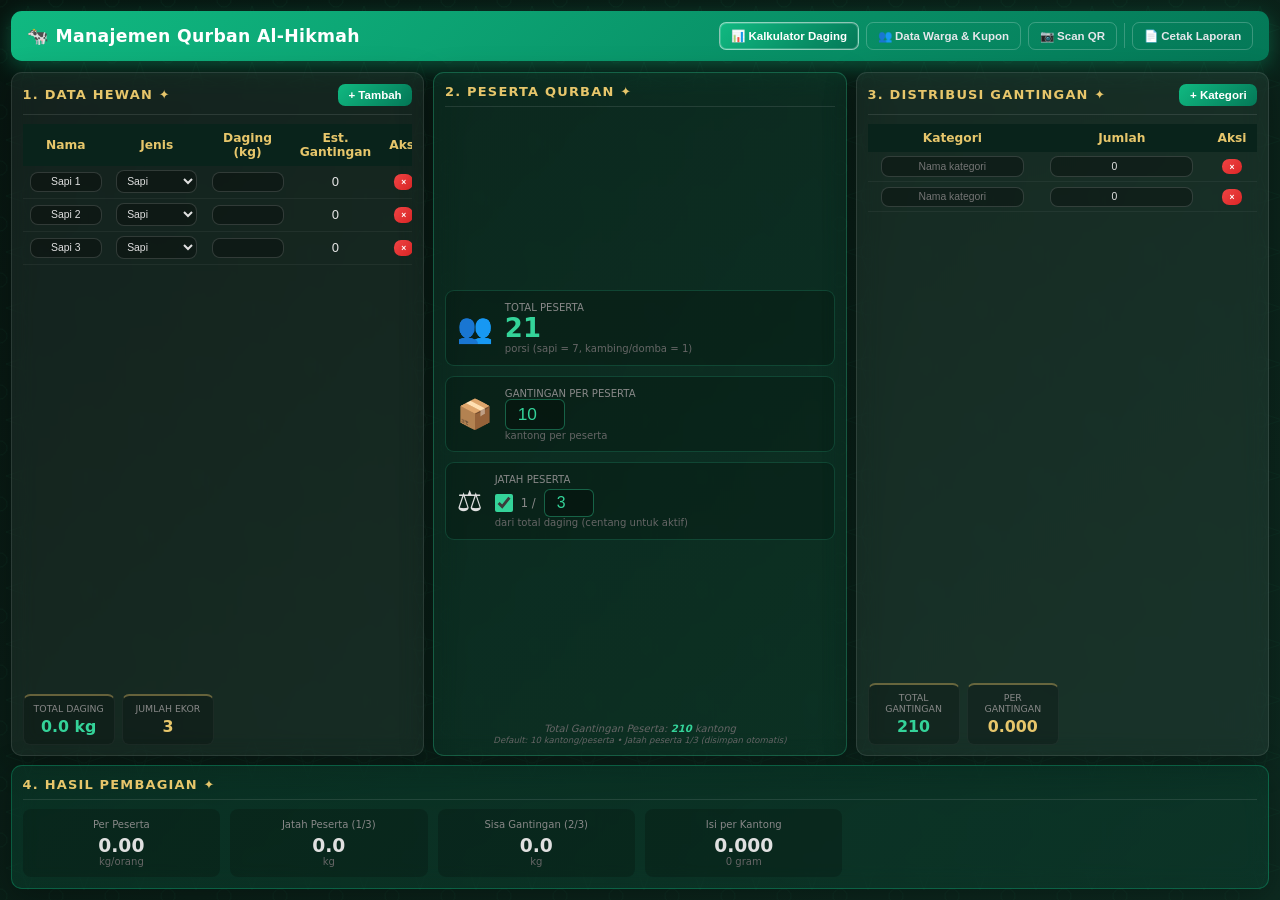
==== public/index.html @ 29c6ff83 "Backend dan penyimpanan Firebase (Hosting + Firestore) Co-authored-by: asepbudi2909-bot <asepbudi290" ====
<!DOCTYPE html>
<html lang="id">
<head>
<meta charset="UTF-8">
<meta name="viewport" content="width=device-width, initial-scale=1.0">
<title>Perhitungan Qurban AL-HIKMAH</title>
<link rel="stylesheet" href="assets/style.css">
<style>
body { height: 100vh; overflow: hidden; }

.main {
  display: grid;
  grid-template-columns: 1fr 1fr 1fr;
  grid-template-rows: 1fr auto;
  gap: 0.625rem;
  flex: 1;
  min-height: 0;
}

.panel { overflow: hidden; }

.main table th, .main table td { text-align: center; }
.main table td { padding: 0.3125rem 0.5rem; }

input[type="number"], input[type="text"] {
  padding: 0.25rem 0.375rem;
  text-align: center;
  font-size: 0.85em;
}

input.hewan-nama, input.hewan-daging { width: 5rem; }
select.hewan-jenis {
  width: 5.625rem;
  padding: 4px 6px;
  font-size: 0.85em;
  cursor: pointer;
}

.btn-danger { padding: 0.1875rem 0.5rem; font-size: 0.7em; }

.table-wrap { flex: 1; overflow-y: auto; min-height: 0; }

.stat-box {
  display: grid;
  grid-template-columns: repeat(4, 1fr);
  gap: 0.5rem;
  margin-top: auto;
}

.stat .label { font-size: 0.65em; color: #888; text-transform: uppercase; margin-bottom: 3px; }
.stat .value { font-size: 1.1em; font-weight: 600; color: #34d399; }
.stat .value.purple { color: #e7c66b; }
.stat .value.blue { color: #2dd4bf; }
.stat .value.orange { color: #fbbf24; }

.result-panel {
  grid-column: 1 / -1;
  background: linear-gradient(135deg, rgba(16, 185, 129, 0.12), rgba(4, 120, 87, 0.12));
  border: 1px solid rgba(16, 185, 129, 0.35);
}

.result-grid {
  display: grid;
  grid-template-columns: repeat(6, 1fr);
  gap: 10px;
}

.result-item {
  background: rgba(0,0,0,0.2);
  border-radius: 8px;
  padding: 10px;
  text-align: center;
}

.result-item .label { font-size: 0.7em; color: #888; margin-bottom: 5px; }
.result-item .value { font-size: 1.3em; font-weight: 700; }
.result-item .unit { font-size: 0.7em; color: #666; }

.peserta-panel { background: linear-gradient(135deg, rgba(52, 211, 153, 0.08), rgba(16, 185, 129, 0.08)); border-color: rgba(52, 211, 153, 0.3); }

.peserta-info { display: flex; flex-direction: column; gap: 10px; flex: 1; justify-content: center; }

.peserta-card {
  background: rgba(0,0,0,0.2);
  border: 1px solid rgba(52, 211, 153, 0.2);
  border-radius: 0.625rem;
  padding: 0.75rem;
  display: flex;
  align-items: center;
  gap: 12px;
  transition: all 0.2s;
}

.peserta-card:hover { transform: translateY(-2px); box-shadow: 0 4px 12px rgba(52, 211, 153, 0.2); }

.peserta-icon { font-size: 2em; }

.peserta-detail { text-align: left; }
.peserta-detail .label { font-size: 0.7em; color: #888; text-transform: uppercase; }
.peserta-detail .value.big { font-size: 1.8em; font-weight: 700; color: #34d399; }
.peserta-detail .unit { font-size: 0.7em; color: #666; }

.help { font-size: 0.7em; color: #666; margin-top: 5px; font-style: italic; }
</style>
</head>

<body>

<header>
  <h1>🐄 Manajemen Qurban Al-Hikmah</h1>
  <div class="nav-group">
    <button class="btn btn-nav active" onclick="location.href='index.html'">📊 Kalkulator Daging</button>
    <button class="btn btn-nav outline" onclick="location.href='warga.html'">👥 Data Warga & Kupon</button>
    <button class="btn btn-nav outline" onclick="location.href='scanner.html'">📷‍ Scan QR</button>
    <div class="nav-divider"></div>
    <button class="btn btn-nav outline" onclick="downloadPDF()">📄 Cetak Laporan</button>
  </div>
</header>

<div class="main">
  <!-- Panel 1: Data Sapi -->
  <div class="panel">
    <div class="panel-header">
      <h2>1. Data Hewan</h2>
      <button class="btn" onclick="tambahSapi()">+ Tambah</button>
    </div>
    <div class="table-wrap">
      <table id="tabelSapi">
        <tr><th>Nama</th><th>Jenis</th><th>Daging (kg)</th><th>Est. Gantingan</th><th>Aksi</th></tr>
      </table>
    </div>
    <div class="stat-box">
      <div class="stat"><div class="label">Total Daging</div><div class="value" id="total">0 kg</div></div>
      <div class="stat"><div class="label">Jumlah Ekor</div><div class="value purple" id="jumlahSapi">0</div></div>
    </div>
  </div>

  <!-- Panel 2: Peserta -->
  <div class="panel peserta-panel">
    <div class="panel-header">
      <h2>2. Peserta Qurban</h2>
    </div>
    <div class="peserta-info">
      <div class="peserta-card">
        <div class="peserta-icon">👥</div>
        <div class="peserta-detail">
          <div class="label">Total Peserta</div>
          <div class="value big" id="pesertaOrang">0</div>
          <div class="unit">porsi (sapi = 7, kambing/domba = 1)</div>
        </div>
      </div>
      <div class="peserta-card">
        <div class="peserta-icon">📦</div>
        <div class="peserta-detail">
          <div class="label">Gantingan per Peserta</div>
          <input type="number" id="gantinganPerPeserta" value="10" min="0" oninput="hitung()" style="width:60px; font-size:1.2em; text-align:center; background:rgba(0,0,0,0.3); border:1px solid rgba(52,211,153,0.4); color:#34d399; border-radius:6px; padding:4px;">
          <div class="unit">kantong per peserta</div>
        </div>
      </div>
      <div class="peserta-card">
        <div class="peserta-icon">⚖️</div>
        <div class="peserta-detail">
          <div class="label">Jatah Peserta</div>
          <div style="display:flex; align-items:center; gap:8px; margin-top:4px;">
            <input type="checkbox" id="aktifJatah" checked onchange="hitung()" style="width:18px; height:18px; accent-color:#34d399;">
            <span style="font-size:0.8em; color:#888;">1 /</span>
            <input type="number" id="pembagiPeserta" value="3" min="1" max="20" oninput="hitung()" style="width:50px; font-size:1.1em; text-align:center; background:rgba(0,0,0,0.3); border:1px solid rgba(52,211,153,0.4); color:#34d399; border-radius:6px; padding:4px;">
          </div>
          <div class="unit">dari total daging (centang untuk aktif)</div>
        </div>
      </div>
    </div>
    <div class="help" style="text-align:center; margin-top:8px;">
      Total Gantingan Peserta: <strong id="pesertaG" style="color:#34d399;">0</strong> kantong<br>
      <span style="font-size:0.85em;">Default: 10 kantong/peserta • Jatah peserta 1/3 (disimpan otomatis)</span>
    </div>
  </div>

  <!-- Panel 3: Distribusi -->
  <div class="panel">
    <div class="panel-header">
      <h2>3. Distribusi Gantingan</h2>
      <button class="btn" onclick="tambahKategori()">+ Kategori</button>
    </div>
    <div class="table-wrap">
      <table id="tabelDistribusi">
        <tr><th>Kategori</th><th>Jumlah</th><th>Aksi</th></tr>
      </table>
    </div>
    <div class="stat-box">
      <div class="stat"><div class="label">Total Gantingan</div><div class="value" id="totalG">0</div></div>
      <div class="stat"><div class="label">Per Gantingan</div><div class="value purple" id="perG">0 kg</div></div>
    </div>
  </div>

  <!-- Panel 4: Hasil -->
  <div class="panel result-panel">
    <div class="panel-header"><h2>4. Hasil Pembagian</h2></div>
    <div class="result-grid">
      <div class="result-item"><div class="label">Per Peserta</div><div class="value" id="perPeserta">0</div><div class="unit">kg/orang</div></div>
      <div class="result-item"><div class="label">Jatah Peserta (1/3)</div><div class="value purple" id="jatahPeserta">0</div><div class="unit">kg</div></div>
      <div class="result-item"><div class="label">Sisa Gantingan (2/3)</div><div class="value blue" id="sisa">0</div><div class="unit">kg</div></div>
      <div class="result-item"><div class="label">Isi per Kantong</div><div class="value orange" id="perG2">0</div><div class="unit" id="perGGram">0 gram</div></div>
    </div>
  </div>
</div>

<script>
let sapiCount = 0;

const PORSI_HEWAN = { Sapi: 7, Kambing: 1, Domba: 1 };

function toNonNegativeNumber(value, fallback = 0) {
    const num = parseFloat(value);
    if (!Number.isFinite(num)) return fallback;
    return Math.max(0, num);
}

function formatKg(value, decimals = 3) {
    return Number(value || 0).toFixed(decimals);
}

function escAttr(value) {
    return String(value ?? '')
        .replace(/&/g, '&amp;')
        .replace(/"/g, '&quot;')
        .replace(/'/g, '&#39;')
        .replace(/</g, '&lt;')
        .replace(/>/g, '&gt;');
}

function barisHewanHtml(namaHewan, jenis, daging) {
    sapiCount++;
    const nama = escAttr(namaHewan);
    const jenisOpsi = Object.keys(PORSI_HEWAN).map(j =>
        `<option value="${j}" ${j === jenis ? 'selected' : ''}>${j}</option>`
    ).join('');
    return `<tr>
        <td><input type="text" class="hewan-nama" value="${nama}" oninput="saveData()"></td>
        <td><select class="hewan-jenis" onchange="hitung()">${jenisOpsi}</select></td>
        <td><input type="number" class="hewan-daging" min="0" step="0.1" value="${daging}" oninput="hitung()"></td>
        <td class="est-g">0</td>
        <td><button class="btn btn-danger" onclick="hapusRow(this)">×</button></td>
    </tr>`;
}

function tambahSapi(){
    const row = barisHewanHtml(`Sapi ${sapiCount + 1}`, 'Sapi', '');
    document.getElementById('tabelSapi').insertAdjacentHTML('beforeend', row);
}

function tambahKategori(){
    let row = `<tr><td><input type="text" placeholder="Nama kategori"></td><td><input type="number" min="0" value="0" oninput="hitung()"></td><td><button class="btn btn-danger" onclick="hapusRow(this)">×</button></td></tr>`;
    document.getElementById('tabelDistribusi').insertAdjacentHTML('beforeend', row);
}

function hapusRow(btn){
    btn.closest('tr').remove();
    hitung();
    saveData();
}

function hitung(){
    let total = 0;
    let sapiRows = document.querySelectorAll("#tabelSapi tr");
    let jumlahSapi = 0;
    let porsi = 0;

    sapiRows.forEach((row,i)=>{
        if(i===0) return;
        jumlahSapi++;
        const jenis = row.querySelector(".hewan-jenis").value;
        porsi += PORSI_HEWAN[jenis] || 7;
        let val = toNonNegativeNumber(row.querySelector(".hewan-daging").value, 0);
        total += val;
    });

    let pesertaOrang = porsi;
    let gantinganPerPeserta = toNonNegativeNumber(document.getElementById('gantinganPerPeserta').value, 10);
    let pesertaG = pesertaOrang * gantinganPerPeserta;

    let totalG = pesertaG;
    let distRows = document.querySelectorAll("#tabelDistribusi tr");
    distRows.forEach((row,i)=>{
        if(i===0) return;
        let val = toNonNegativeNumber(row.querySelectorAll("input")[1].value, 0);
        totalG += val;
    });

    let pembagi = toNonNegativeNumber(document.getElementById('pembagiPeserta').value, 3);
    if (pembagi < 1) pembagi = 1;
    let aktif = document.getElementById('aktifJatah').checked;
    let jatahPeserta = aktif ? (total / pembagi) : 0;
    if (jatahPeserta > total) jatahPeserta = total;
    let perPeserta = pesertaOrang ? jatahPeserta/pesertaOrang : 0;
    let sisa = total - jatahPeserta;
    let perG = totalG ? sisa/totalG : 0;

    document.getElementById('total').textContent = total.toFixed(1) + ' kg';
    document.getElementById('jumlahSapi').textContent = jumlahSapi;
    document.getElementById('pesertaOrang').textContent = pesertaOrang;
    document.getElementById('pesertaG').textContent = pesertaG;
    document.getElementById('totalG').textContent = totalG;
    document.getElementById('perG').textContent = formatKg(perG, 3);
    document.getElementById('sisa').textContent = sisa.toFixed(1);
    document.getElementById('jatahPeserta').textContent = jatahPeserta.toFixed(1);
    
    document.getElementById('perPeserta').textContent = perPeserta.toFixed(2);
    document.getElementById('perG2').textContent = formatKg(perG, 3);
    document.getElementById('perGGram').textContent = `${Math.round(perG * 1000)} gram`;

    sapiRows.forEach((row,i)=>{
        if(i===0) return;
        let val = toNonNegativeNumber(row.querySelector(".hewan-daging").value, 0);
        let dagingGantingan = aktif ? (val - (val/pembagi)) : val;
        let g = perG ? dagingGantingan/perG : 0;
        row.querySelector('.est-g').textContent = g.toFixed(0);
    });
    saveData();
}

// Load saved values from localStorage
function loadDefaults() {
    const saved = localStorage.getItem('qurbanSettings');
    if (!saved) return;
    try {
        const settings = JSON.parse(saved);
        document.getElementById('gantinganPerPeserta').value = toNonNegativeNumber(settings.gantinganPerPeserta, 10);
        document.getElementById('pembagiPeserta').value = Math.max(1, toNonNegativeNumber(settings.pembagiPeserta, 3));
        document.getElementById('aktifJatah').checked = Boolean(settings.aktifJatah ?? true);
    } catch (_) {
        localStorage.removeItem('qurbanSettings');
    }
}

// Load saved data (sapi + distribusi)
function loadData() {
    const data = localStorage.getItem('qurbanData');
    if (data) {
        let parsed;
        try {
            parsed = JSON.parse(data);
        } catch (_) {
            localStorage.removeItem('qurbanData');
            return;
        }
        const sapiMentah = Array.isArray(parsed.sapi) ? parsed.sapi : [];
        const distribusi = Array.isArray(parsed.distribusi) ? parsed.distribusi : [];

        // Clear default rows
        document.querySelectorAll('#tabelSapi tr:not(:first-child)').forEach(r => r.remove());
        document.querySelectorAll('#tabelDistribusi tr:not(:first-child)').forEach(r => r.remove());
        sapiCount = 0;

        // Restore hewan rows (dukung format lama: array angka)
        sapiMentah.forEach((val, idx) => {
            let namaHewan, jenis, daging;
            if (val && typeof val === 'object') {
                namaHewan = (typeof val.nama === 'string' && val.nama.trim()) ? val.nama : `Hewan ${idx + 1}`;
                jenis = PORSI_HEWAN[val.jenis] !== undefined ? val.jenis : 'Sapi';
                daging = toNonNegativeNumber(val.daging, 0);
            } else {
                namaHewan = `Sapi ${idx + 1}`;
                jenis = 'Sapi';
                daging = toNonNegativeNumber(val, 0);
            }
            document.getElementById('tabelSapi').insertAdjacentHTML('beforeend', barisHewanHtml(namaHewan, jenis, daging));
        });

        // Restore distribusi rows
        distribusi.forEach(k => {
            const nama = (k && typeof k.nama === 'string') ? k.nama : '';
            const jumlah = toNonNegativeNumber(k && k.jumlah, 0);
            let row = `<tr><td><input type="text" value="${escAttr(nama)}" placeholder="Nama kategori"></td><td><input type="number" min="0" value="${jumlah}" oninput="hitung()"></td><td><button class="btn btn-danger" onclick="hapusRow(this)">×</button></td></tr>`;
            document.getElementById('tabelDistribusi').insertAdjacentHTML('beforeend', row);
        });
    }
}

// Save values to localStorage
function saveDefaults() {
    const settings = {
        gantinganPerPeserta: document.getElementById('gantinganPerPeserta').value,
        pembagiPeserta: document.getElementById('pembagiPeserta').value,
        aktifJatah: document.getElementById('aktifJatah').checked
    };
    localStorage.setItem('qurbanSettings', JSON.stringify(settings));
}

// Save all data (sapi + distribusi + settings)
function saveData() {
    const sapi = [];
    document.querySelectorAll('#tabelSapi tr').forEach((row, i) => {
        if (i === 0) return;
        const namaHewan = row.querySelector('.hewan-nama').value.trim() || `Hewan ${i}`;
        sapi.push({
            nama: namaHewan,
            jenis: row.querySelector('.hewan-jenis').value,
            daging: row.querySelector('.hewan-daging').value || 0
        });
    });

    const distribusi = [];
    document.querySelectorAll('#tabelDistribusi tr').forEach((row, i) => {
        if (i === 0) return;
        const inputs = row.querySelectorAll('input');
        distribusi.push({ nama: inputs[0].value, jumlah: inputs[1].value || 0 });
    });

    localStorage.setItem('qurbanData', JSON.stringify({ sapi, distribusi }));
}

// Default rows only if no saved data
function initDefaultRows() {
    const data = localStorage.getItem('qurbanData');
    if (!data) {
        tambahSapi(); tambahSapi(); tambahSapi();
        tambahKategori(); tambahKategori();
    }
}

// Download PDF function (works offline using print)
function downloadPDF() {
    const pesertaOrang = document.getElementById('pesertaOrang').textContent;
    const pesertaG = document.getElementById('pesertaG').textContent;
    const gantinganPerPeserta = document.getElementById('gantinganPerPeserta').value;
    const aktif = document.getElementById('aktifJatah').checked;
    const pembagi = document.getElementById('pembagiPeserta').value;
    const total = document.getElementById('total').textContent;
    const jumlahSapi = document.getElementById('jumlahSapi').textContent;
    const jatahPeserta = document.getElementById('jatahPeserta').textContent;
    const perPeserta = document.getElementById('perPeserta').textContent;
    const sisa = document.getElementById('sisa').textContent;
    const perG = document.getElementById('perG').textContent;
    const totalG = document.getElementById('totalG').textContent;

    // Build sapi rows
    let sapiRows = '';
    let i = 1;
    document.querySelectorAll('#tabelSapi tr').forEach((row) => {
        if (i === 1) { i++; return; }
        const namaHewan = row.querySelector('.hewan-nama').value.trim() || `Hewan ${i - 1}`;
        const jenis = row.querySelector('.hewan-jenis').value;
        const val = parseFloat(row.querySelector('.hewan-daging').value) || 0;
        const est = row.querySelector('.est-g').textContent;
        sapiRows += `<tr><td>${escAttr(namaHewan)}</td><td>${jenis}</td><td>${val.toFixed(1)} kg</td><td>${est} kantong</td></tr>`;
        i++;
    });
    sapiRows += `<tr class="total-row"><td colspan="2">TOTAL (${jumlahSapi} ekor)</td><td>${total}</td><td>-</td></tr>`;

    // Build distribusi rows
    let distRows = '';
    let j = 1;
    document.querySelectorAll('#tabelDistribusi tr').forEach((row) => {
        if (j === 1) { j++; return; }
        const inputs = row.querySelectorAll('input');
        distRows += `<tr><td>${inputs[0].value || '-'}</td><td>${inputs[1].value || 0} kantong</td></tr>`;
        j++;
    });
    distRows += `<tr class="total-row"><td>TOTAL</td><td>${totalG} kantong</td></tr>`;

    const today = new Date().toLocaleDateString('id-ID', { day: '2-digit', month: 'long', year: 'numeric' });

    const printWindow = window.open('', '_blank');
    if (!printWindow) {
        alert('Popup diblokir browser. Izinkan popup untuk halaman ini agar laporan bisa dicetak.');
        return;
    }
    printWindow.document.write(`<!DOCTYPE html><html><head><title>Laporan Qurban AL-HIKMAH</title>
<style>
body { font-family: 'Segoe UI', Arial, sans-serif; margin: 30px; color: #222; }
h1 { text-align: center; margin-bottom: 5px; font-size: 20px; border-bottom: 2px solid #2c3e50; padding-bottom: 10px; }
h2 { text-align: center; margin-top: 0; font-size: 14px; color: #555; font-weight: normal; margin-bottom: 20px; }
h3 { font-size: 14px; margin: 20px 0 10px 0; color: #2c3e50; border-bottom: 1px solid #ddd; padding-bottom: 5px; }
table { width: 100%; border-collapse: collapse; margin: 10px 0 15px 0; font-size: 12px; }
th, td { border: 1px solid #ccc; padding: 6px 8px; text-align: center; }
th { background: #2c3e50; color: white; }
.total-row { font-weight: bold; background: #f0f0f0; }
.info { margin: 5px 0; font-size: 12px; padding-left: 15px; }
.info span { font-weight: bold; }
.footer { text-align: center; margin-top: 30px; font-size: 9px; color: #999; border-top: 1px solid #ddd; padding-top: 10px; }
@media print { body { margin: 15px; } .no-print { display: none; } }
</style></head><body>
<h1>LAPORAN PERHITUNGAN QURBAN</h1>
<h2>AL-HIKMAH - ${today}</h2>

<h3>1. DATA SAPI</h3>
<table><tr><th>Nama Hewan</th><th>Jenis</th><th>Daging</th><th>Est. Gantingan</th></tr>${sapiRows}</table>

<h3>2. PESERTA QURBAN</h3>
<div class="info">Total Porsi: <span>${pesertaOrang}</span> (sapi = 7 porsi, kambing/domba = 1 porsi)</div>
<div class="info">Gantingan per Peserta: <span>${gantinganPerPeserta} kantong</span></div>
<div class="info">Total Gantingan Peserta: <span>${pesertaG} kantong</span></div>
<div class="info">Jatah Peserta: <span>${aktif ? 'Aktif (1/' + pembagi + ' dari total daging)' : 'Nonaktif'}</span></div>

<h3>3. DISTRIBUSI GANTINGAN</h3>
<table><tr><th>Kategori</th><th>Jumlah</th></tr>${distRows}</table>

<h3>4. HASIL PEMBAGIAN</h3>
<div class="info">Jatah Peserta (1/${pembagi}): <span>${jatahPeserta} kg</span></div>
<div class="info">Per Peserta: <span>${perPeserta} kg/orang</span></div>
<div class="info">Sisa untuk Gantingan (2/3): <span>${sisa} kg</span></div>
<div class="info">Isi per Gantingan: <span>${perG} kg/kantong</span></div>

<div class="footer">Dicetak dari Aplikasi Qurban Al-Hikmah | ${today}</div>
<div class="no-print" style="text-align:center; margin-top:20px;">
<button onclick="window.print()" style="padding:10px 20px; font-size:14px; cursor:pointer; background:#2c3e50; color:white; border:none; border-radius:5px;">🖨️ Cetak PDF</button>
</div>
</body></html>`);
    printWindow.document.close();
}

// Auto-save on change
document.getElementById('gantinganPerPeserta').addEventListener('change', saveDefaults);
document.getElementById('pembagiPeserta').addEventListener('change', saveDefaults);
document.getElementById('aktifJatah').addEventListener('change', saveDefaults);

// Init
initDefaultRows();
loadData();
loadDefaults();
hitung();
</script>

</body>
</html>
---- public/assets/style.css ----
/* ===== Style bersama antar halaman ===== */

* { margin:0; padding:0; box-sizing:border-box; }

/* Skala tampilan dasar (100px font = 0.9) */
html { font-size: 90%; }

body {
  font-family: 'Segoe UI', system-ui, -apple-system, sans-serif;
  background:
    url("data:image/svg+xml,%3Csvg xmlns='http://www.w3.org/2000/svg' width='56' height='56' viewBox='0 0 56 56'%3E%3Cg fill='none' stroke='%2310b981' stroke-opacity='0.05'%3E%3Cpath d='M28 6l5.5 16.5L50 28l-16.5 5.5L28 50l-5.5-16.5L6 28l16.5-5.5z'/%3E%3Ccircle cx='28' cy='28' r='7'/%3E%3Ccircle cx='0' cy='0' r='7'/%3E%3Ccircle cx='56' cy='0' r='7'/%3E%3Ccircle cx='0' cy='56' r='7'/%3E%3Ccircle cx='56' cy='56' r='7'/%3E%3C/g%3E%3C/svg%3E") repeat,
    linear-gradient(135deg, #071510 0%, #0a2018 50%, #0d2a20 100%);
  color: #e0e0e0;
  min-height: 100vh;
  display: flex;
  flex-direction: column;
  padding: 0.75rem;
  gap: 0.75rem;
}

/* Tombol (base — didefinisikan sebelum varian agar urutan cascade aman) */
.btn {
  background: linear-gradient(135deg, #10b981, #047857);
  color: white;
  border: none;
  padding: 0.375rem 0.75rem;
  border-radius: 0.5rem;
  cursor: pointer;
  font-size: 0.8em;
  font-weight: 600;
  transition: all 0.2s;
}

.btn:hover { transform: translateY(-1px); box-shadow: 0 3px 10px rgba(16, 185, 129, 0.35); }
.btn-outline { background: transparent; border: 1px solid #10b981; color: #10b981; }
.btn-danger { background: linear-gradient(135deg, #ef4444, #dc2626); }
.btn-lg { padding: 0.625rem 0.9375rem; font-size: 0.9em; }

/* Header & navigasi */
header {
  background: linear-gradient(135deg, #10b981 0%, #047857 100%);
  padding: 0.75rem 1.125rem;
  border-radius: 0.75rem;
  display: flex;
  justify-content: space-between;
  align-items: center;
  gap: 0.875rem;
  box-shadow: 0 6px 20px rgba(16, 185, 129, 0.35);
}

header h1 { font-size: 1.2em; color: white; font-weight: 700; letter-spacing: 0.3px; }

.nav-group { display:flex; align-items:center; gap:0.5rem; flex-wrap:wrap; justify-content:flex-end; }
.nav-divider { width:1px; height:1.75rem; background:rgba(255,255,255,0.2); }
.btn-nav { padding:0.4375rem 0.75rem; font-size:0.8em; border:1px solid rgba(255,255,255,0.22); }
.btn-nav.active { border-color: rgba(255,255,255,0.55); box-shadow: inset 0 0 0 1px rgba(255,255,255,0.18); }
.btn-nav.outline { background:transparent; color:#e5e7eb; }

/* Panel */
.panel {
  background: rgba(255,255,255,0.05);
  border: 1px solid rgba(255,255,255,0.1);
  border-radius: 0.75rem;
  padding: 0.75rem;
  display: flex;
  flex-direction: column;
  backdrop-filter: blur(12px);
  box-shadow: 0 8px 32px rgba(0,0,0,0.3);
}

.panel-header {
  display: flex;
  justify-content: space-between;
  align-items: center;
  margin-bottom: 0.625rem;
  padding-bottom: 0.5rem;
  border-bottom: 1px solid rgba(255,255,255,0.1);
}

.panel-header h2 { font-size: 0.9em; color: #e7c66b; text-transform: uppercase; letter-spacing: 1.2px; }
.panel-header h2::after { content: " ✦"; color: #e7c66b; }

/* Input */
input[type="number"], input[type="text"], select {
  background: rgba(0,0,0,0.3);
  border: 1px solid rgba(255,255,255,0.15);
  color: #e0e0e0;
  border-radius: 8px;
}

input:focus { outline: none; border-color: #10b981; box-shadow: 0 0 6px rgba(16, 185, 129, 0.5); }

/* Tabel */
table { width: 100%; border-collapse: collapse; font-size: 0.85em; }
th {
  position: sticky;
  top: 0;
  z-index: 1;
  background: #09231b;
  color: #e7c66b;
  padding: 0.5rem 0.625rem;
  font-weight: 600;
}
td { border-bottom: 1px solid rgba(255,255,255,0.05); }
tr:hover td { background: rgba(255,255,255,0.03); }

/* Statistik */
.stat, .stat-card {
  background: rgba(0,0,0,0.2);
  border: 1px solid rgba(255,255,255,0.05);
  border-radius: 0.5rem;
  padding: 0.5rem;
  text-align: center;
  border-top: 2px solid rgba(231, 198, 107, 0.4);
}

/* Scrollbar */
.table-wrap::-webkit-scrollbar,
.table-container::-webkit-scrollbar { width: 5px; }
.table-wrap::-webkit-scrollbar-thumb,
.table-container::-webkit-scrollbar-thumb { background: rgba(16, 185, 129, 0.5); border-radius: 3px; }
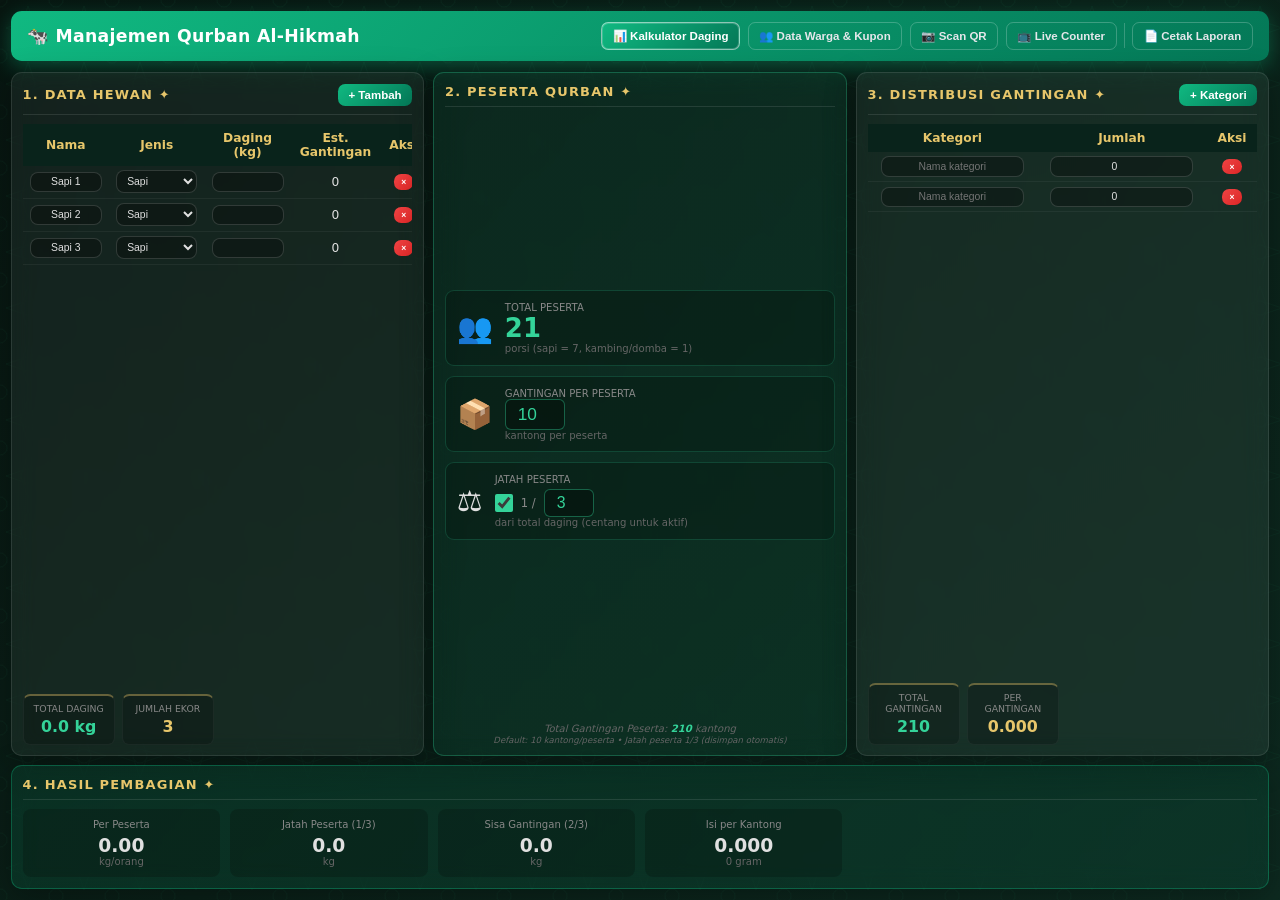
==== commit 05eda475: "Papan live counter realtime tukar kupon (live.html) Co-authored-by: asepbudi2909-bot <asepbudi2909-b" ====
--- a/public/index.html
+++ b/public/index.html
@@ -112,6 +112,7 @@
     <button class="btn btn-nav active" onclick="location.href='index.html'">📊 Kalkulator Daging</button>
     <button class="btn btn-nav outline" onclick="location.href='warga.html'">👥 Data Warga & Kupon</button>
     <button class="btn btn-nav outline" onclick="location.href='scanner.html'">📷‍ Scan QR</button>
+    <button class="btn btn-nav outline" onclick="location.href='live.html'">📺 Live Counter</button>
     <div class="nav-divider"></div>
     <button class="btn btn-nav outline" onclick="downloadPDF()">📄 Cetak Laporan</button>
   </div>
